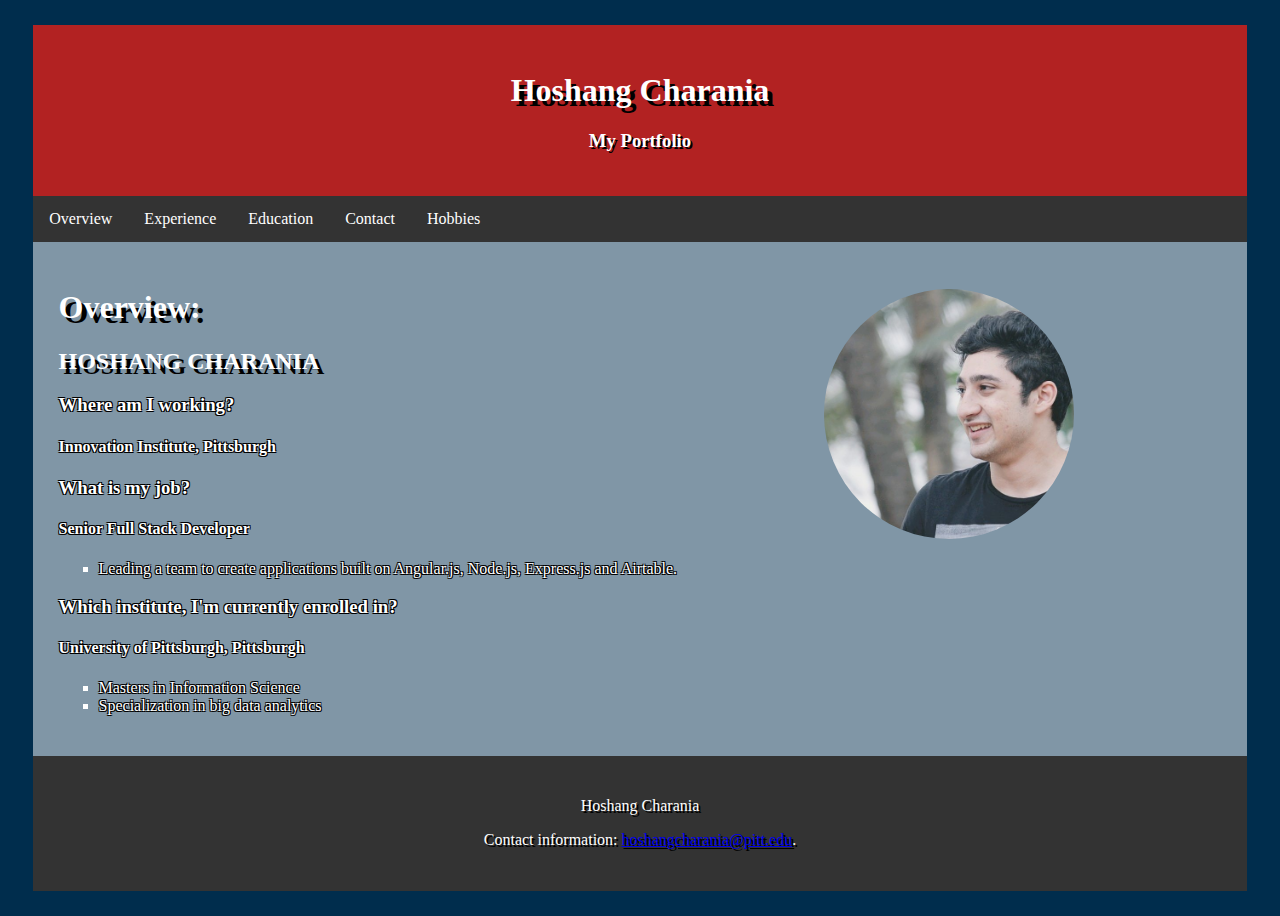
==== index.html @ 69b78e66 "Initial commit for Portfolio" ====
<!doctype html>

<html lang="en">
<head>
  <meta charset="utf-8">
  <title>The HTML5 Herald</title>
  <link rel="stylesheet" href="css/styles.css">
</head>
</body>
<header>
<h1>Hoshang Charania</h1>

<h3>My Portfolio</h3>
</header>
<nav>
        <ul>
                <li><a href="index.html">Overview</a></li>
                <li><a href="experience.html">Experience</a></li>
                <li><a href="education.html">Education</a> </li>
                <li><a href="contact.html">Contact</a><li>
                <li><a href="hobbies.html">Hobbies</a><li>
             </ul>
</nav>
<div id="content">
    <div class="wrapper">
        <div class="myphoto">
            <svg width="500" height="250" >
                    <defs>
                        <clipPath id="circleView">
                            <circle cx="250" cy="125" r="125" fill="#FFFFFF" />            
                        </clipPath>
                    </defs>
                <image width="500" height="250" xlink:href="images/myphoto.png" clip-path="url(#circleView)" />
                    
                 </svg>
                </div>
        <h1>Overview:</h1>
        <h2>HOSHANG CHARANIA</h2>
        <h3>Where am I working?</h3>
        <h4>Innovation Institute, Pittsburgh</h4>
        <h3>What is my job?</h3>
        <h4> Senior Full Stack Developer</h4>
        <ul type="square">
                <li>Leading a team to create applications built on Angular.js, Node.js, Express.js and Airtable.</li>
        </ul>
        <h3>Which institute, I'm currently enrolled in?</h3>
        <h4> University of Pittsburgh, Pittsburgh</h4>
        <ul type="square">
                <li>Masters in Information Science</li>
                <li>Specialization in big data analytics</li>
        </ul>
    </div>      
</div>

<footer>
        <p>Hoshang Charania</p>
        <p>Contact information: <a href="mailto:hoshangcharania@pitt.edu">hoshangcharania@pitt.edu</a>.</p>
</footer>


</body>
</html>
---- css/styles.css ----
header{
    background-color: #B22222;
    color: #FFFFFF;
    margin: 2%;
    margin-bottom: 0%;
    text-align: center;
    text-shadow: 2px 2px #000000;
    padding: 2%;
}
nav{
    padding-right: 2%;
    padding-left: 2%;
}
nav ul {
    list-style-type: none;
    margin: 0;
    padding: 0;
    overflow: hidden;
    background-color: #333;
}

nav li {
    float: left;
}

nav li a {
    display: block;
    color: white;
    text-align: center;
    padding: 14px 16px;
    text-decoration: none;
}

nav li a:hover {
    background-color: #111;

}
h1,h2,footer{
    text-shadow: 5px 5px #000000;
}

body{
    background-color:#002D4D;
    color: white;
}
#content{
    background: rgba(255,255,255,.5);
    margin-left: 2%;
    margin-right: 2%;
    padding: 2%;
    z-index: -1;
    text-shadow:
    -1px -1px 0 #000,
    1px -1px 0 #000,
    -1px 1px 0 #000,
    1px 1px 0 #000;
}
footer{
    margin: 2%;
    margin-top: 0%;
    text-align: center;
    text-shadow: 2px 2px #000000;
    padding: 2%;
    background-color:  #333;
}


.myphoto{
    position: absolute;
    margin-left: 50%;
}

.hobbyphoto{
    position: relative;
    margin-top: 1%;
}
.email{
    color: white;
}
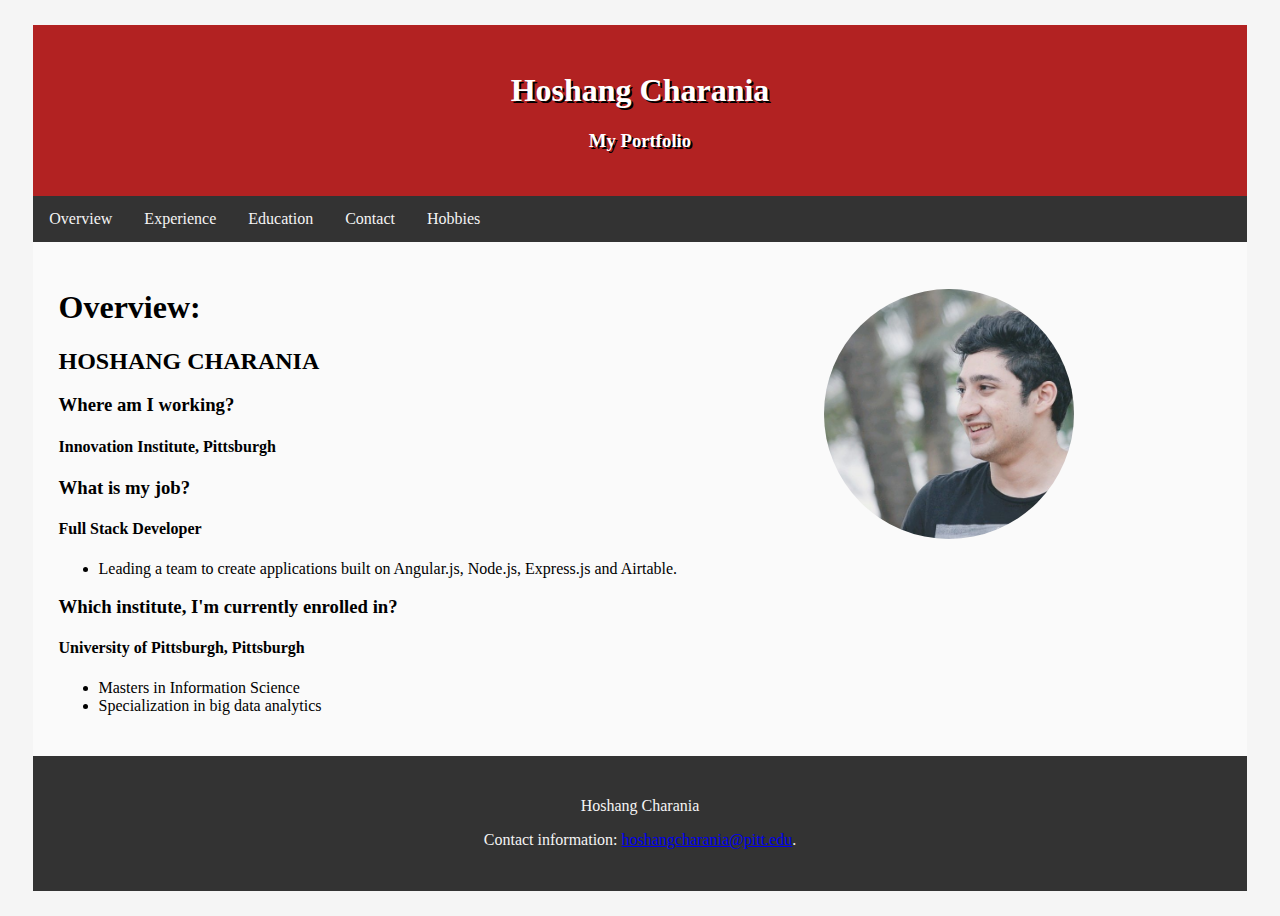
==== commit 599da379: "CSS changes, W3C compliant" ====
--- a/index.html
+++ b/index.html
@@ -6,7 +6,7 @@
   <title>The HTML5 Herald</title>
   <link rel="stylesheet" href="css/styles.css">
 </head>
-</body>
+<body>
 <header>
 <h1>Hoshang Charania</h1>
 
@@ -39,13 +39,13 @@
         <h3>Where am I working?</h3>
         <h4>Innovation Institute, Pittsburgh</h4>
         <h3>What is my job?</h3>
-        <h4> Senior Full Stack Developer</h4>
-        <ul type="square">
+        <h4> Full Stack Developer</h4>
+        <ul class="square">
                 <li>Leading a team to create applications built on Angular.js, Node.js, Express.js and Airtable.</li>
         </ul>
         <h3>Which institute, I'm currently enrolled in?</h3>
         <h4> University of Pittsburgh, Pittsburgh</h4>
-        <ul type="square">
+        <ul class="square">
                 <li>Masters in Information Science</li>
                 <li>Specialization in big data analytics</li>
         </ul>
--- a/css/styles.css
+++ b/css/styles.css
@@ -25,7 +25,7 @@
 
 nav li a {
     display: block;
-    color: white;
+    color: whitesmoke;
     text-align: center;
     padding: 14px 16px;
     text-decoration: none;
@@ -36,12 +36,12 @@
 
 }
 h1,h2,footer{
-    text-shadow: 5px 5px #000000;
+   /* text-shadow: 5px 5px #000000;*/
 }
 
 body{
-    background-color:#002D4D;
-    color: white;
+    background-color: whitesmoke;
+    color:black;
 }
 #content{
     background: rgba(255,255,255,.5);
@@ -49,17 +49,18 @@
     margin-right: 2%;
     padding: 2%;
     z-index: -1;
-    text-shadow:
+    /*text-shadow:
     -1px -1px 0 #000,
     1px -1px 0 #000,
     -1px 1px 0 #000,
-    1px 1px 0 #000;
+    1px 1px 0 #000; */
 }
 footer{
     margin: 2%;
     margin-top: 0%;
     text-align: center;
-    text-shadow: 2px 2px #000000;
+    color: whitesmoke;
+    text-shadow: 2px 2px #333;
     padding: 2%;
     background-color:  #333;
 }
@@ -75,5 +76,13 @@
     margin-top: 1%;
 }
 .email{
-    color: white;
+    color: black;
 }
+.circle ul{
+    list-style-type: circle;
+
+}
+.square ul{
+    list-style-type: square;
+
+}
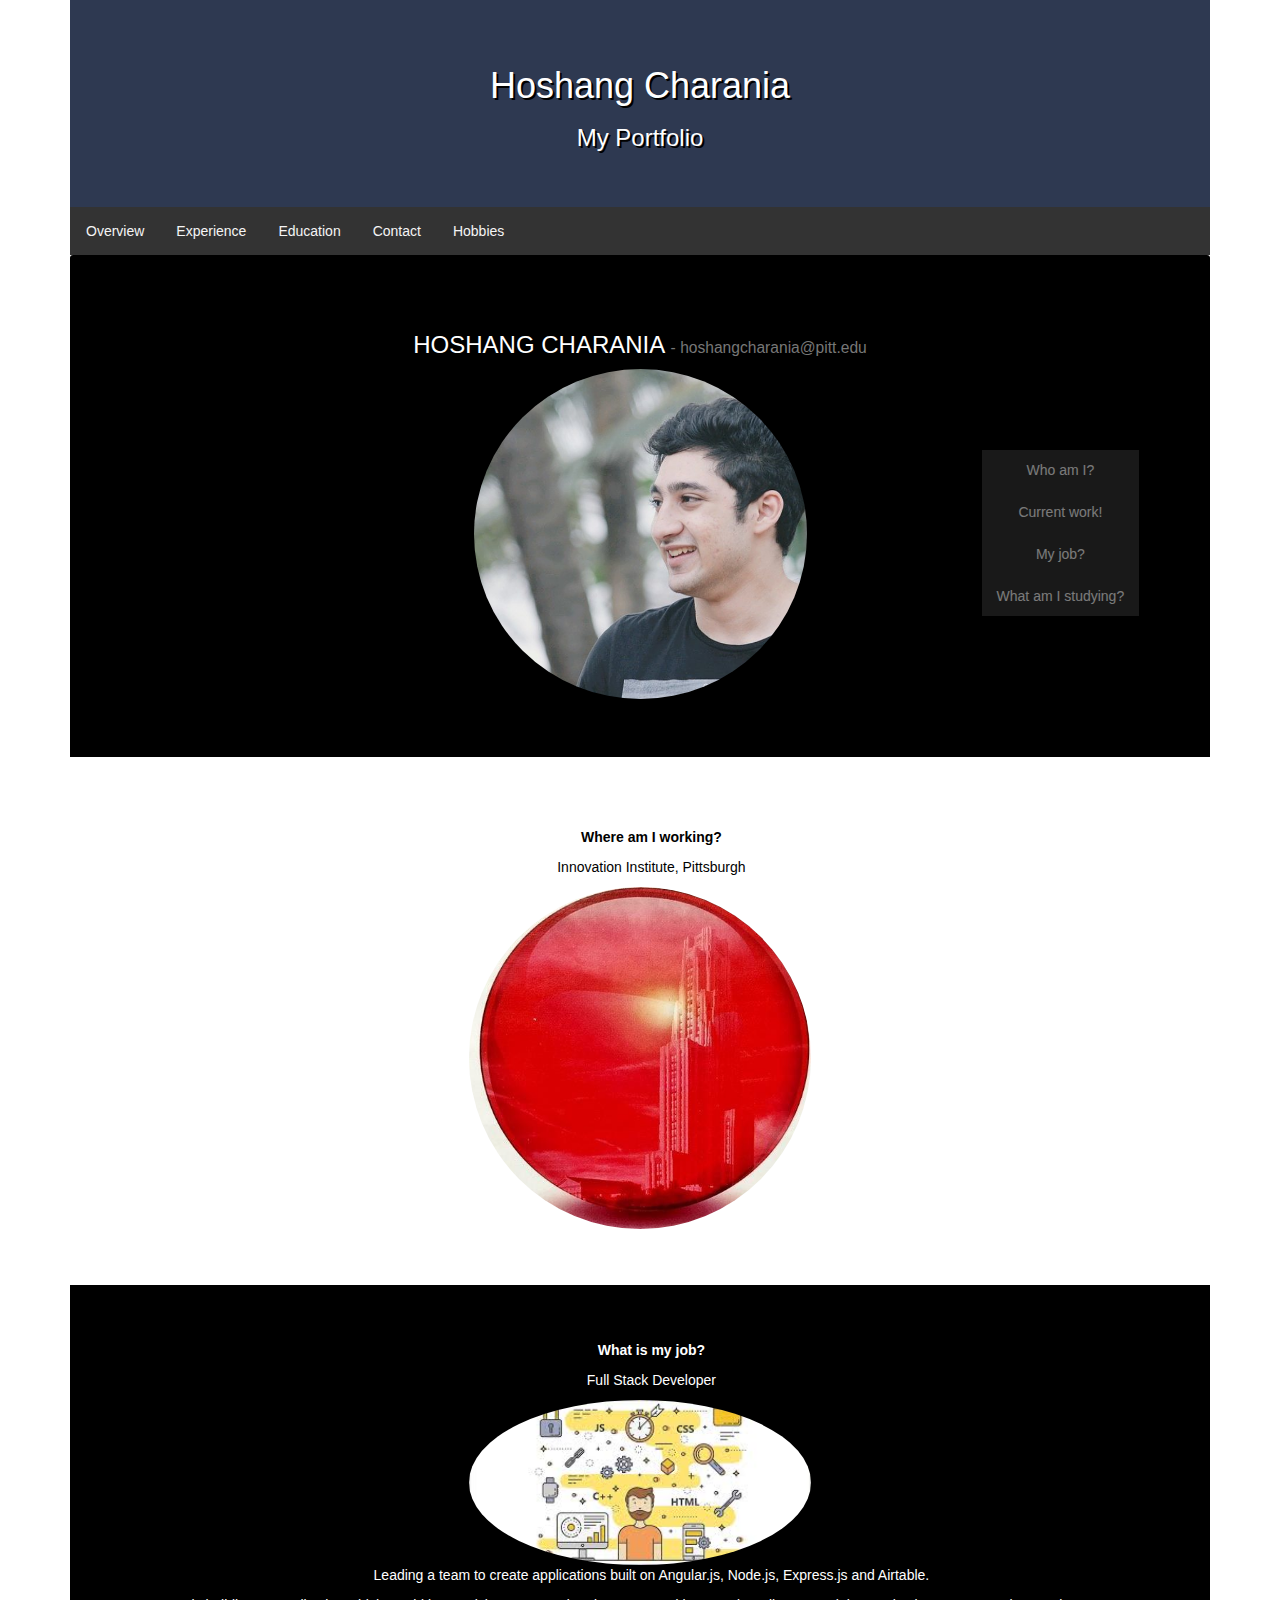
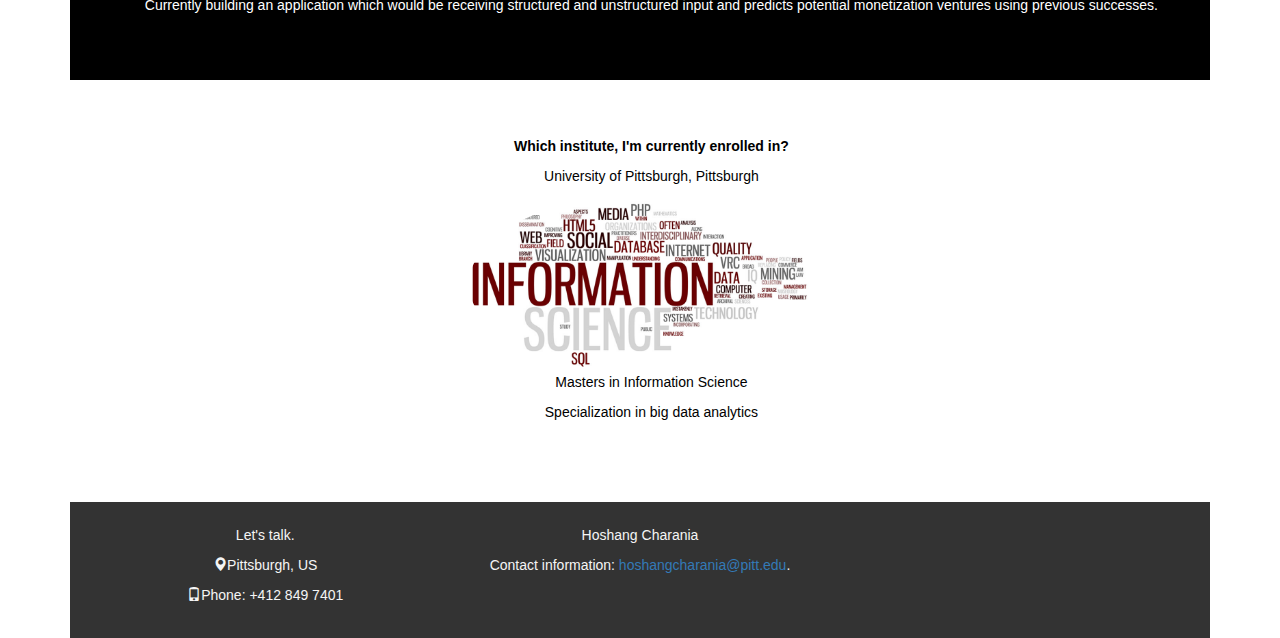
==== commit 4ad166d8: "Bootstrap CSS changes and Intelligent Documents" ====
--- a/index.html
+++ b/index.html
@@ -1,18 +1,23 @@
+<?xml version="1.0" encoding="UTF-8" standalone="yes"?>
 <!doctype html>
 
 <html lang="en">
 <head>
-  <meta charset="utf-8">
-  <title>The HTML5 Herald</title>
+    <meta charset="utf-8">
+    <meta name="viewport" content="width=device-width, initial-scale=1">
+  <title>Hoshang Charania</title>
   <link rel="stylesheet" href="css/styles.css">
+  <link rel="stylesheet" href="https://maxcdn.bootstrapcdn.com/bootstrap/3.3.7/css/bootstrap.min.css">
+
 </head>
 <body>
+<div class="container">
 <header>
 <h1>Hoshang Charania</h1>
 
 <h3>My Portfolio</h3>
 </header>
-<nav>
+<nav id="main-nav">
         <ul>
                 <li><a href="index.html">Overview</a></li>
                 <li><a href="experience.html">Experience</a></li>
@@ -21,42 +26,59 @@
                 <li><a href="hobbies.html">Hobbies</a><li>
              </ul>
 </nav>
-<div id="content">
-    <div class="wrapper">
-        <div class="myphoto">
-            <svg width="500" height="250" >
-                    <defs>
-                        <clipPath id="circleView">
-                            <circle cx="250" cy="125" r="125" fill="#FFFFFF" />            
-                        </clipPath>
-                    </defs>
-                <image width="500" height="250" xlink:href="images/myphoto.png" clip-path="url(#circleView)" />
-                    
-                 </svg>
-                </div>
-        <h1>Overview:</h1>
-        <h2>HOSHANG CHARANIA</h2>
-        <h3>Where am I working?</h3>
-        <h4>Innovation Institute, Pittsburgh</h4>
-        <h3>What is my job?</h3>
-        <h4> Full Stack Developer</h4>
-        <ul class="square">
-                <li>Leading a team to create applications built on Angular.js, Node.js, Express.js and Airtable.</li>
+<nav class="col-sm-3" id="myScrollspy">
+        <ul class="nav nav-pills nav-stacked">
+          <li><a href="#section1">Who am I?</a></li>
+          <li><a href="#section2">Current work!</a></li>
+          <li><a href="#section3">My job?</a></li>
+          <li><a href="#section4">What am I studying?</a></li>                   
+       </ul>
+</nav>
+<div class="panel-heading text-center"id="section1">
+        <h3>HOSHANG CHARANIA <small class="text-muted">- hoshangcharania@pitt.edu</small></h3>
+        <img src="images/myphoto.png" class="img-circle photo center-block img-responsive" alt="My Photo">
+</div>
+<div class="panel-body content text-center">
+        <div class="row" id="section2">
+        <p class="text-info"><strong>Where am I working?</strong></p>
+        <p class="text-info">Innovation Institute, Pittsburgh</p>
+        <img src="images/work.jpeg" class="img-circle photo center-block img-responsive" alt="Innovation Institute Logo">
+        </div>
+        <div class="row" id="section3">
+        <p class="text-info"><strong>What is my job?</strong></p>
+        <p class="text-info"> Full Stack Developer</p>
+        <img src="images/job.jpeg" class="img-circle photo center-block img-responsive" alt="Full Stack Developer">
+        <ul class="list-unstyled">
+                <li><p class="text-info">Leading a team to create applications built on Angular.js, Node.js, Express.js and Airtable.</p></li>
+                <li><p class="text-info">Currently building an application which would be receiving structured and unstructured input and predicts potential monetization ventures using previous successes.</p></li>
         </ul>
-        <h3>Which institute, I'm currently enrolled in?</h3>
-        <h4> University of Pittsburgh, Pittsburgh</h4>
-        <ul class="square">
-                <li>Masters in Information Science</li>
-                <li>Specialization in big data analytics</li>
-        </ul>
-    </div>      
+        </div>
+        <div class="row" id="section4">
+        <p class="text-info"><strong>Which institute, I'm currently enrolled in?</strong></p>
+        <p class="text-info">University of Pittsburgh, Pittsburgh</p>
+        <img src="images/study.jpg" class="img-circle photo center-block img-responsive" alt="Information Science">
+        <ul class="list-unstyled">
+                <li><p class="text-info">Masters in Information Science</li>
+                <li><p class="text-info">Specialization in big data analytics</li>
+        </ul> 
+        </div>
 </div>
 
 <footer>
-        <p>Hoshang Charania</p>
-        <p>Contact information: <a href="mailto:hoshangcharania@pitt.edu">hoshangcharania@pitt.edu</a>.</p>
+        <div class="row">
+                <div class="col-md-4">
+                  <p>Let's talk.</p>
+                  <p><span class="glyphicon glyphicon-map-marker"></span>Pittsburgh, US</p>
+                  <p><span class="glyphicon glyphicon-phone"></span>Phone: +412 849 7401</p>
+                </div>
+        <div class="col-md-4">
+                    <p>Hoshang Charania</p>
+                    <p>Contact information: <a href="mailto:hoshangcharania@pitt.edu">hoshangcharania@pitt.edu</a>.</p>
+        </div>
+    </div>
+
 </footer>
 
-
+</div>
 </body>
 </html>--- a/css/styles.css
+++ b/css/styles.css
@@ -1,15 +1,18 @@
 header{
-    background-color: #B22222;
+    background-color: #2e3951;
     color: #FFFFFF;
-    margin: 2%;
     margin-bottom: 0%;
     text-align: center;
     text-shadow: 2px 2px #000000;
-    padding: 2%;
+    padding: 4%;
 }
 nav{
-    padding-right: 2%;
-    padding-left: 2%;
+    opacity: 0.5;
+    z-index: 2;
+}
+
+nav:hover{
+    opacity: 1.0;
 }
 nav ul {
     list-style-type: none;
@@ -18,7 +21,9 @@
     overflow: hidden;
     background-color: #333;
 }
-
+#main-nav{
+    opacity: 1.0;
+}
 nav li {
     float: left;
 }
@@ -47,7 +52,6 @@
     background: rgba(255,255,255,.5);
     margin-left: 2%;
     margin-right: 2%;
-    padding: 2%;
     z-index: -1;
     /*text-shadow:
     -1px -1px 0 #000,
@@ -56,24 +60,33 @@
     1px 1px 0 #000; */
 }
 footer{
-    margin: 2%;
-    margin-top: 0%;
     text-align: center;
     color: whitesmoke;
     text-shadow: 2px 2px #333;
     padding: 2%;
     background-color:  #333;
 }
+.bg-1 {
+    background: #2d2d30;
+    color: #bdbdbd;
+}
 
+.page{
+    height: 100%;
+}
 
-.myphoto{
-    position: absolute;
-    margin-left: 50%;
+.photo{
+    width: 30%;
+    height: 30%;
 }
 
 .hobbyphoto{
     position: relative;
     margin-top: 1%;
+}
+.hphoto{
+    width: 20%;
+    height:20%;
 }
 .email{
     color: black;
@@ -86,3 +99,55 @@
     list-style-type: square;
 
 }
+.hobby {
+    border: 10px solid transparent;
+    margin-bottom: 25px;
+    width: 80%;
+    height: 80%;
+    opacity: 0.7;
+}
+.hobby:hover {
+    border-color: #f1f1f1;
+}
+
+#section1 {color: #fff; background-color: #000; padding-top: 5%; padding-bottom: 5%;}
+#section2 {color: #000; background-color: #fff; padding-top: 5%; padding-bottom: 5%;}
+#section3 {color: #fff; background-color: #000; padding-top: 5%; padding-bottom: 5%;}
+#section4 {color: #000; background-color: #fff; padding-top: 5%; padding-bottom: 5%;}
+#section5 {color: #fff; background-color: #000; padding-top: 5%; padding-bottom: 5%;}
+
+ul.nav-pills {
+    top: 50%;
+    right: 11%;
+    position: fixed;
+}
+div.col-sm-9 div {
+    height: 250px;
+    font-size: 28px;
+}
+
+#section1 .text-info, #section2 .text-info,#section3 .text-info,#section4 .text-info, #section5 .text-info{
+    color: inherit;
+}
+
+.text-info{
+    margin-left: 2%;
+}
+
+.black{
+    color: whitesmoke;
+    background-color: #000;
+}
+.white{
+    color: whitesmoke;
+    background-color: #000;
+}
+
+#slideSource {
+    opacity: 1;
+    transition: opacity 3s; 
+  }
+  
+#slideSource.fade {
+    opacity: 0;
+  }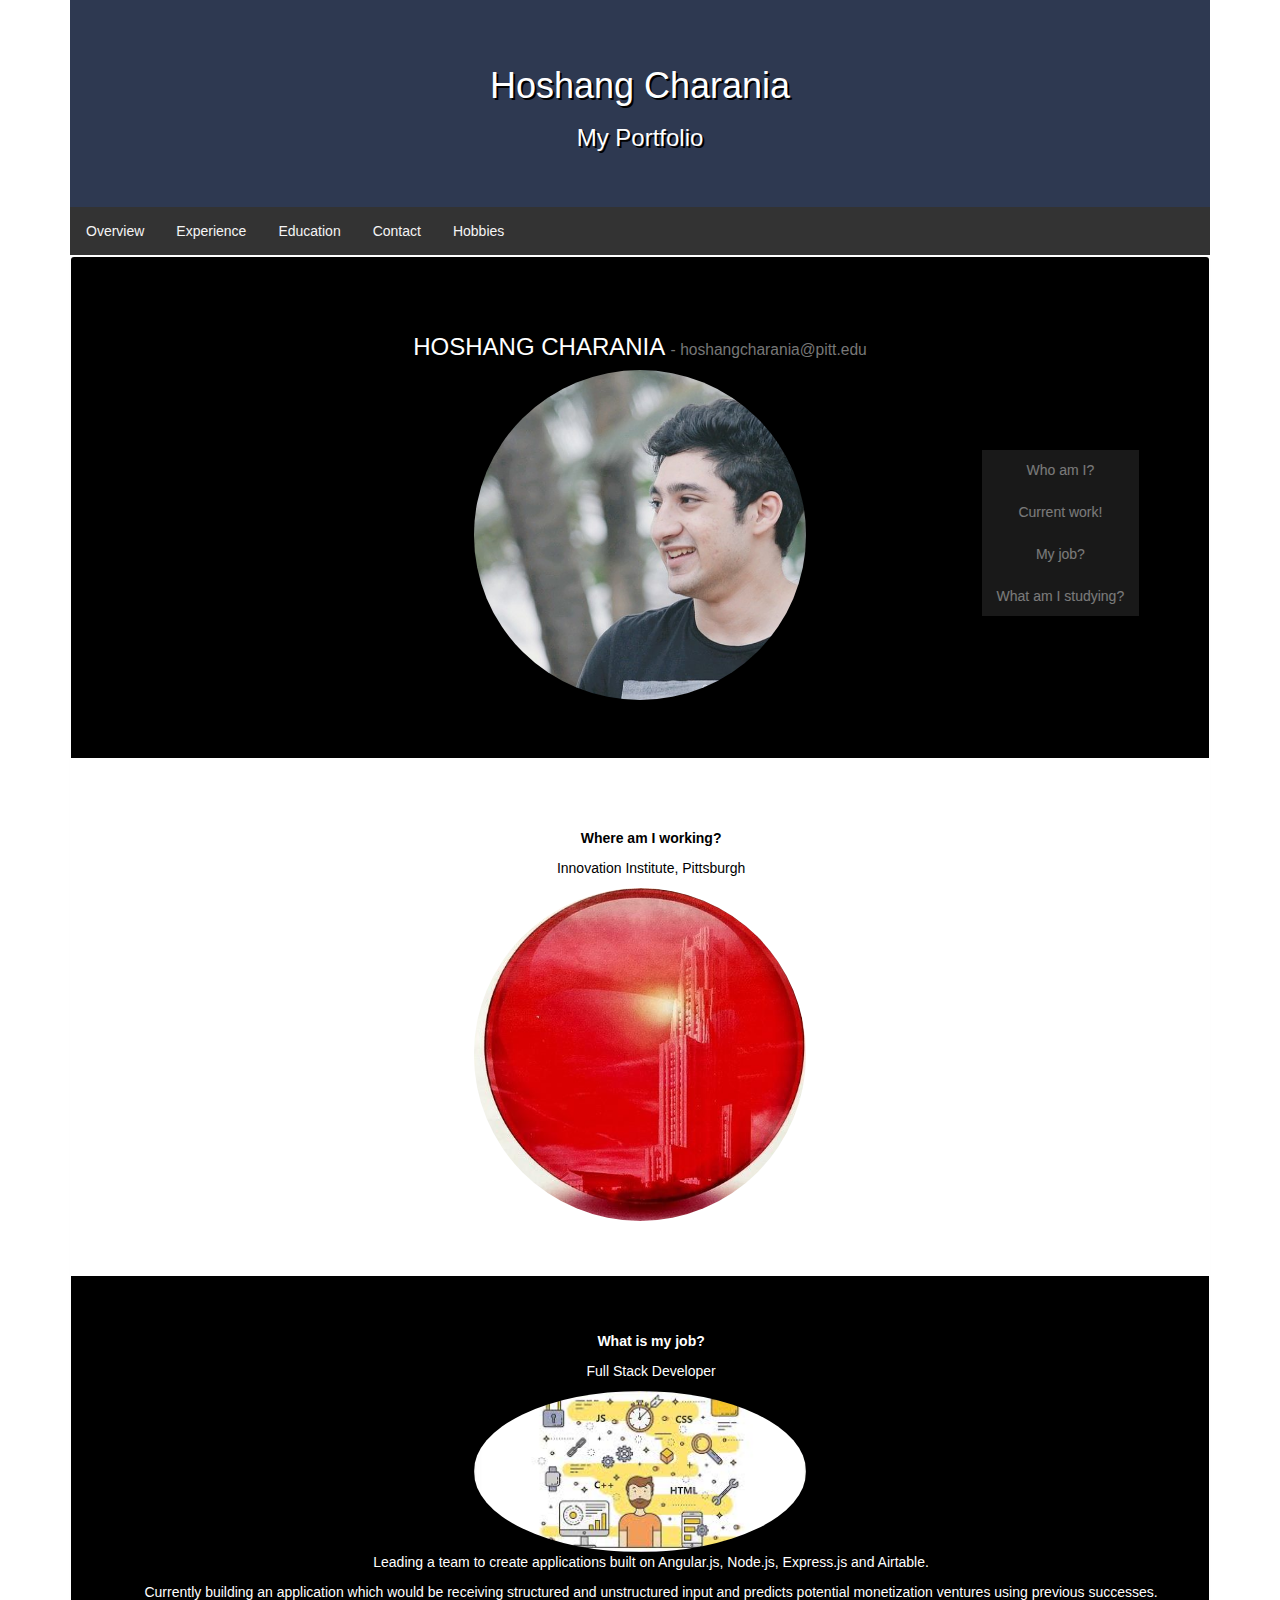
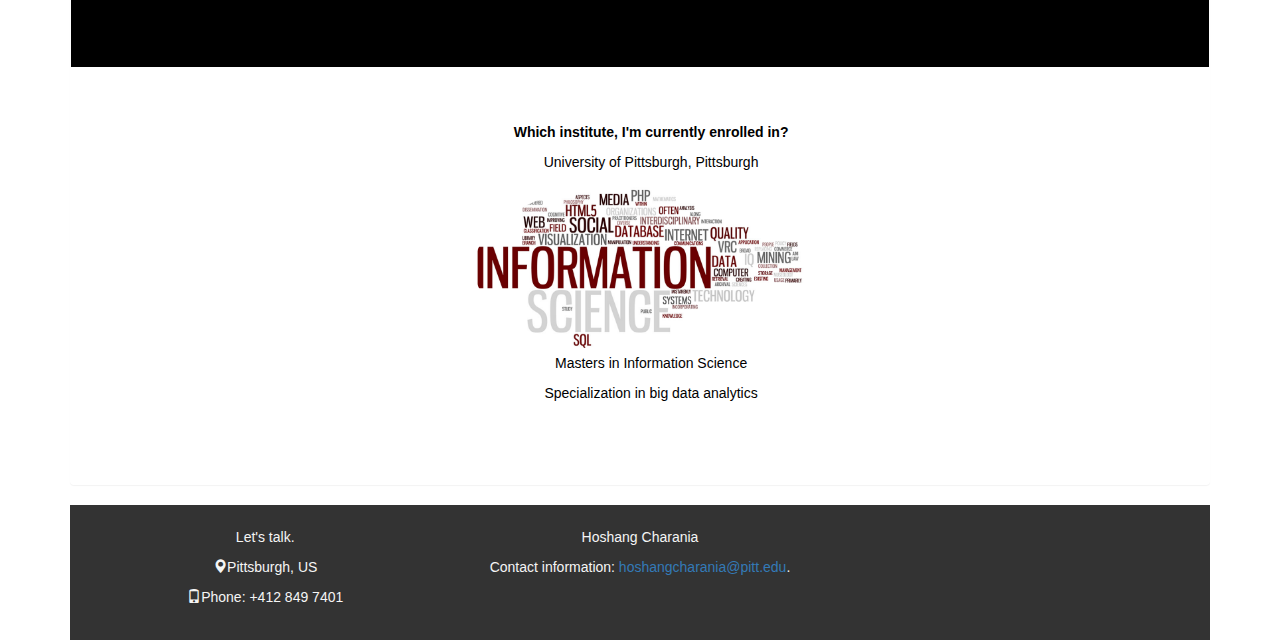
==== commit c2e9a8b8: "Validated through Bootlint" ====
--- a/index.html
+++ b/index.html
@@ -26,6 +26,7 @@
                 <li><a href="hobbies.html">Hobbies</a><li>
              </ul>
 </nav>
+<div class="row">
 <nav class="col-sm-3" id="myScrollspy">
         <ul class="nav nav-pills nav-stacked">
           <li><a href="#section1">Who am I?</a></li>
@@ -34,17 +35,22 @@
           <li><a href="#section4">What am I studying?</a></li>                   
        </ul>
 </nav>
+</div>
+<div class="panel">
 <div class="panel-heading text-center"id="section1">
         <h3>HOSHANG CHARANIA <small class="text-muted">- hoshangcharania@pitt.edu</small></h3>
         <img src="images/myphoto.png" class="img-circle photo center-block img-responsive" alt="My Photo">
 </div>
 <div class="panel-body content text-center">
         <div class="row" id="section2">
+        <div class="col-md-12">
         <p class="text-info"><strong>Where am I working?</strong></p>
         <p class="text-info">Innovation Institute, Pittsburgh</p>
         <img src="images/work.jpeg" class="img-circle photo center-block img-responsive" alt="Innovation Institute Logo">
         </div>
+        </div>
         <div class="row" id="section3">
+        <div class="col-md-12">
         <p class="text-info"><strong>What is my job?</strong></p>
         <p class="text-info"> Full Stack Developer</p>
         <img src="images/job.jpeg" class="img-circle photo center-block img-responsive" alt="Full Stack Developer">
@@ -53,7 +59,9 @@
                 <li><p class="text-info">Currently building an application which would be receiving structured and unstructured input and predicts potential monetization ventures using previous successes.</p></li>
         </ul>
         </div>
+        </div>
         <div class="row" id="section4">
+        <div class="col-md-12">
         <p class="text-info"><strong>Which institute, I'm currently enrolled in?</strong></p>
         <p class="text-info">University of Pittsburgh, Pittsburgh</p>
         <img src="images/study.jpg" class="img-circle photo center-block img-responsive" alt="Information Science">
@@ -62,6 +70,8 @@
                 <li><p class="text-info">Specialization in big data analytics</li>
         </ul> 
         </div>
+        </div>
+</div>
 </div>
 
 <footer>
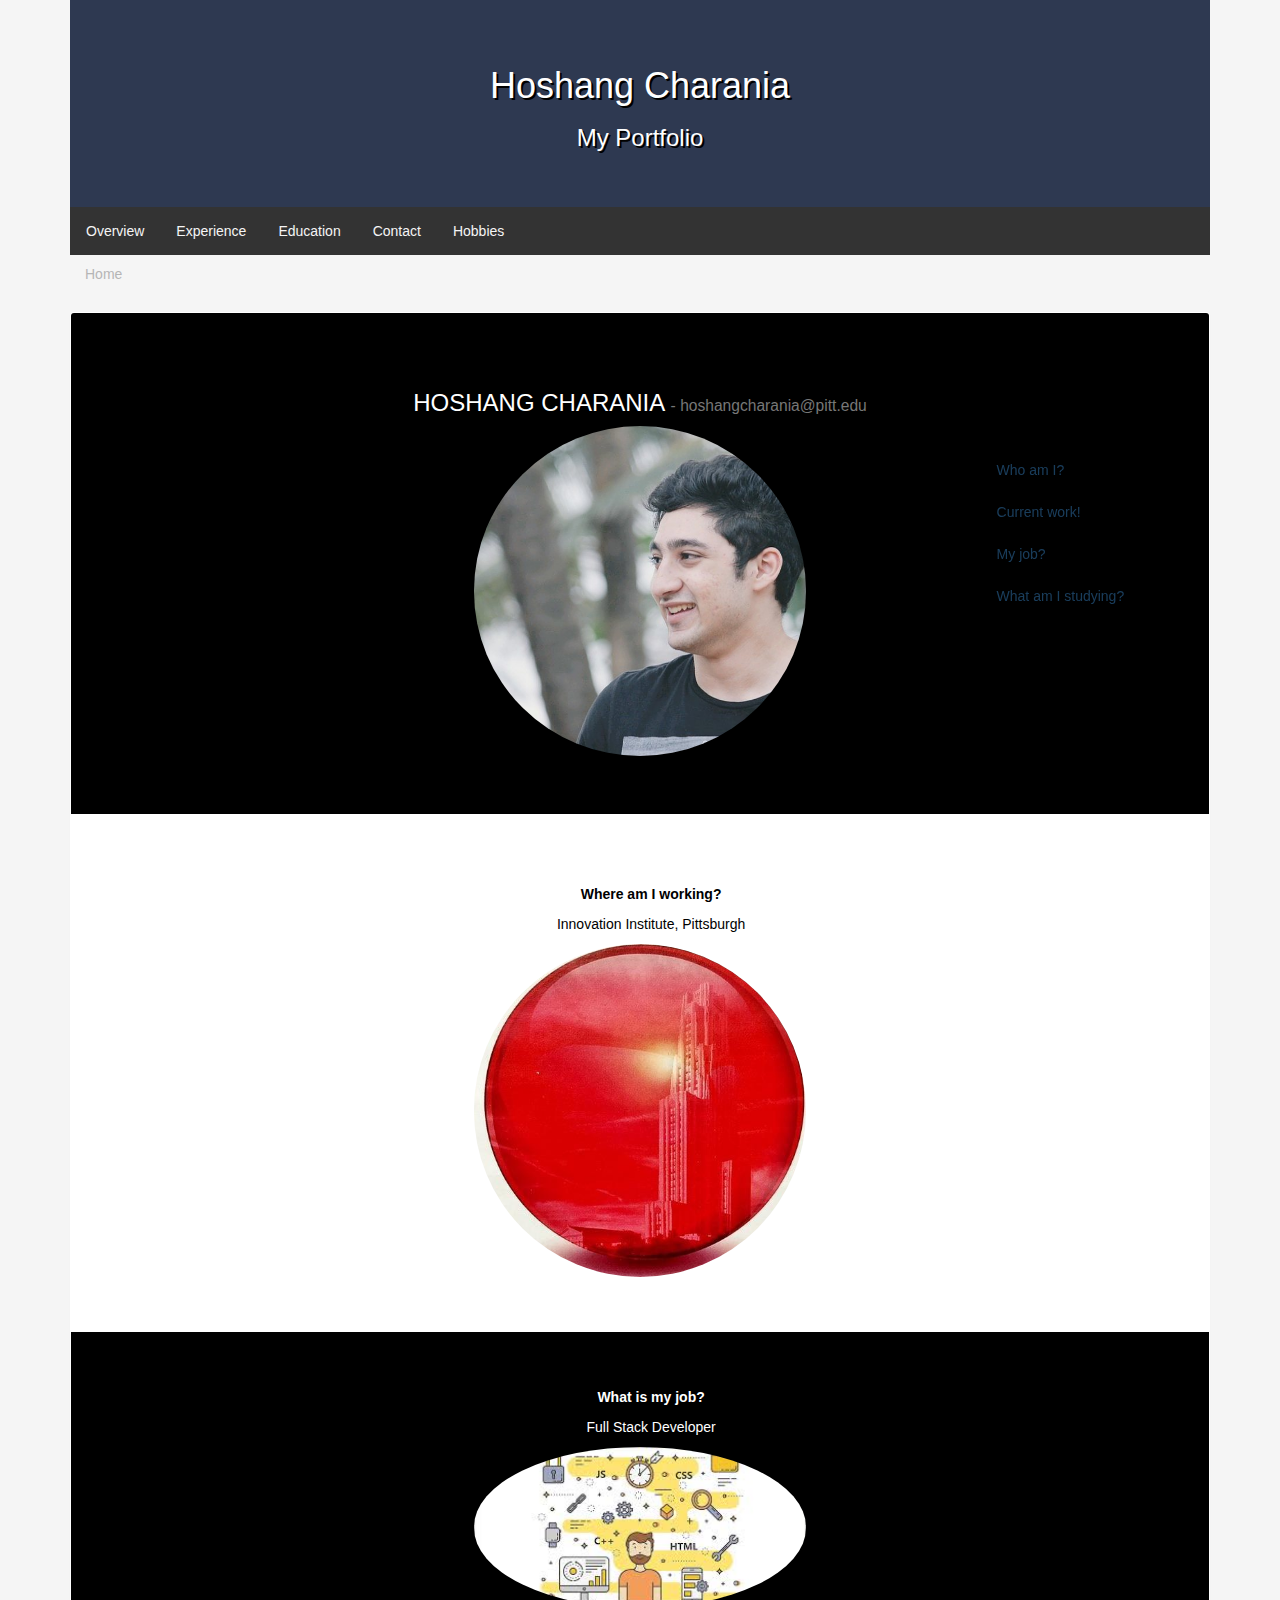
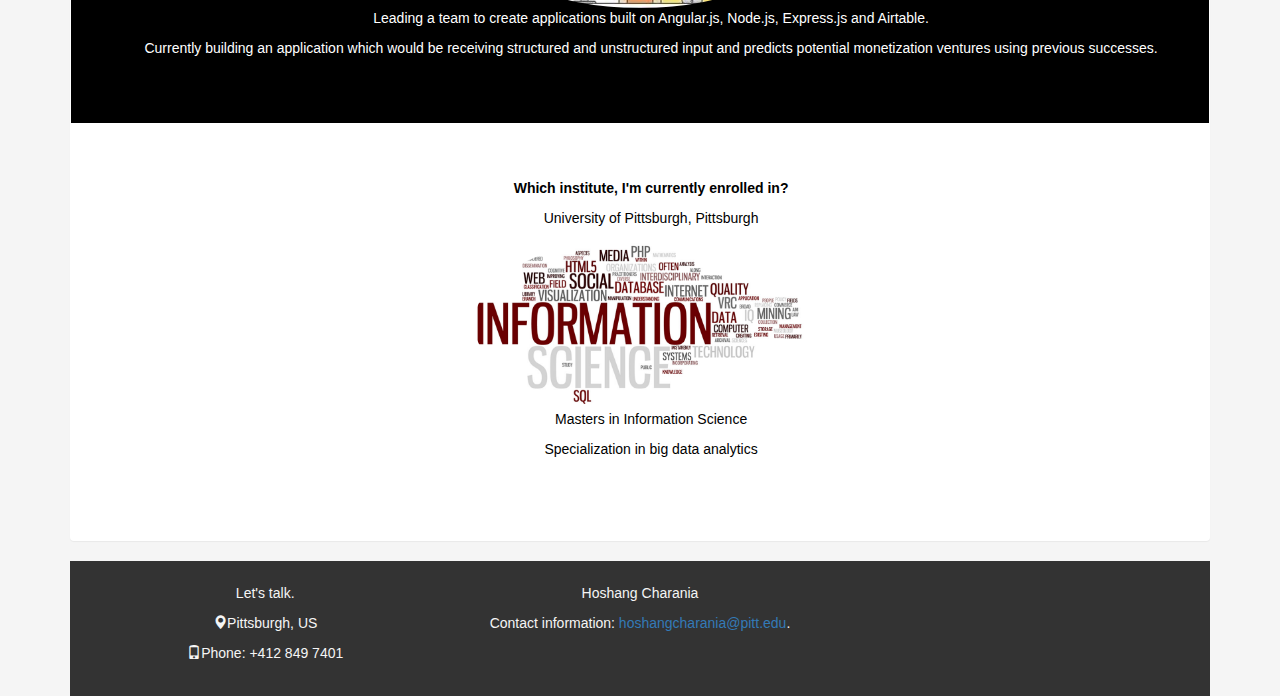
==== commit 7e3bd455: "Added breadcrumbs with CSS changes" ====
--- a/index.html
+++ b/index.html
@@ -6,8 +6,8 @@
     <meta charset="utf-8">
     <meta name="viewport" content="width=device-width, initial-scale=1">
   <title>Hoshang Charania</title>
+  <link rel="stylesheet" href="https://maxcdn.bootstrapcdn.com/bootstrap/3.3.7/css/bootstrap.min.css">
   <link rel="stylesheet" href="css/styles.css">
-  <link rel="stylesheet" href="https://maxcdn.bootstrapcdn.com/bootstrap/3.3.7/css/bootstrap.min.css">
 
 </head>
 <body>
@@ -24,10 +24,10 @@
                 <li><a href="education.html">Education</a> </li>
                 <li><a href="contact.html">Contact</a><li>
                 <li><a href="hobbies.html">Hobbies</a><li>
-             </ul>
+        </ul>
 </nav>
 <div class="row">
-<nav class="col-sm-3" id="myScrollspy">
+<nav class="col-sm-3" id="myScrollspy" class="side-nav">
         <ul class="nav nav-pills nav-stacked">
           <li><a href="#section1">Who am I?</a></li>
           <li><a href="#section2">Current work!</a></li>
@@ -36,6 +36,11 @@
        </ul>
 </nav>
 </div>
+<nav aria-label="breadcrumb">
+                <ol class="breadcrumb">
+                  <li class="breadcrumb-item active" aria-current="page">Home</li>
+                </ol>
+</nav>
 <div class="panel">
 <div class="panel-heading text-center"id="section1">
         <h3>HOSHANG CHARANIA <small class="text-muted">- hoshangcharania@pitt.edu</small></h3>
--- a/css/styles.css
+++ b/css/styles.css
@@ -14,7 +14,7 @@
 nav:hover{
     opacity: 1.0;
 }
-nav ul {
+#main-nav ul, #side-nav ul {
     list-style-type: none;
     margin: 0;
     padding: 0;
@@ -24,11 +24,11 @@
 #main-nav{
     opacity: 1.0;
 }
-nav li {
+#main-nav li, #side-nav li {
     float: left;
 }
 
-nav li a {
+#main-nav li a, #side-nav li a {
     display: block;
     color: whitesmoke;
     text-align: center;
@@ -36,7 +36,7 @@
     text-decoration: none;
 }
 
-nav li a:hover {
+#main-nav li a:hover, #side-nav li a:hover {
     background-color: #111;
 
 }
